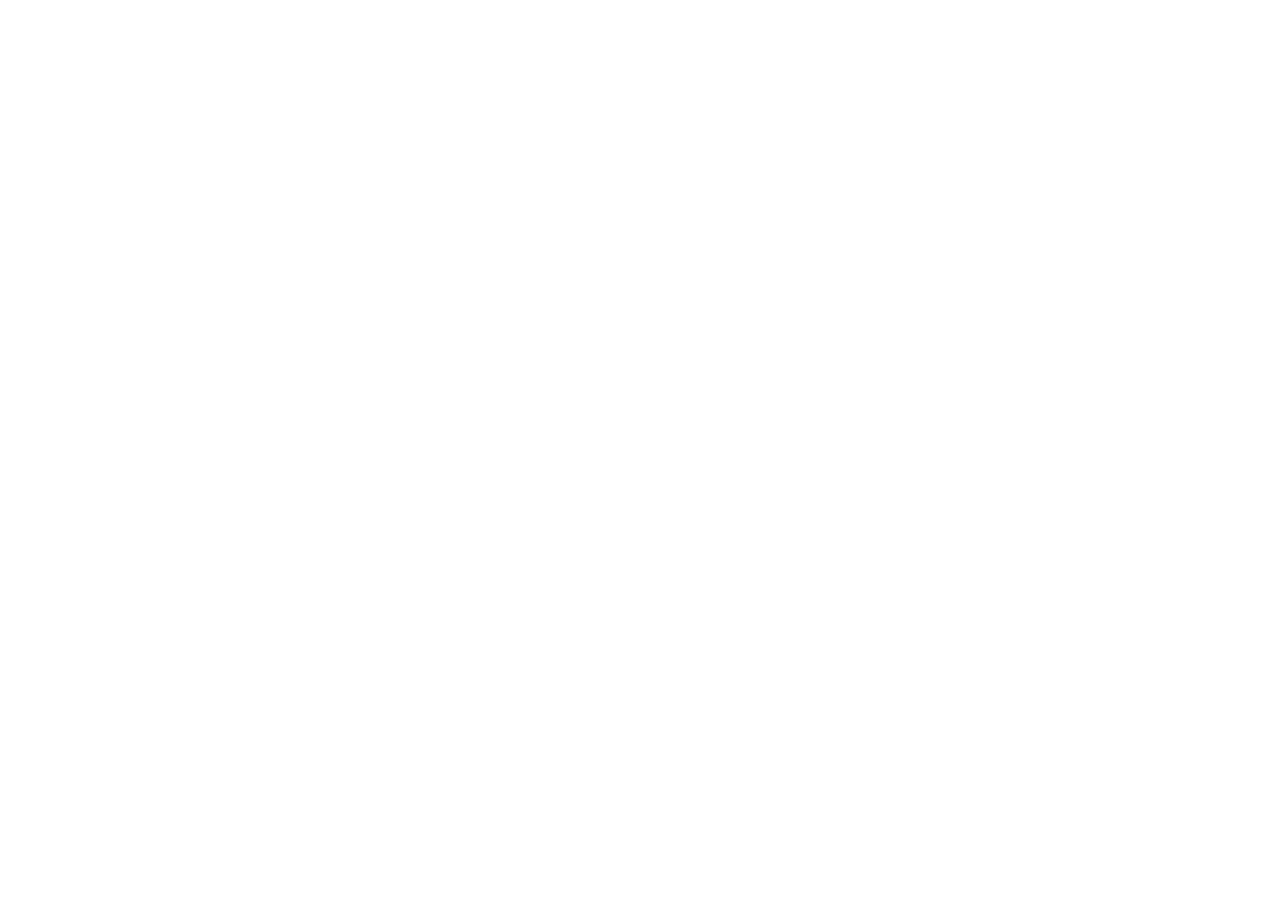
==== index.html @ efd0f7dd "inizializzazione progetto" ====
<!DOCTYPE html>
<html lang="en">
<head>
    <meta charset="UTF-8">
    <meta http-equiv="X-UA-Compatible" content="IE=edge">
    <meta name="viewport" content="width=device-width, initial-scale=1.0">
    <link rel="stylesheet" href="css/style.css">
    <title>The-Booleaner.com</title>
</head>
<body>
    <!-- intestazione -->
    <Header>

    </Header>
     
    <!-- corpo con testo vario + tabella -->
    <main>

    </main>

    <!-- articoli consigliati -->
    <footer>
        
    </footer>
    
</body>
</html>
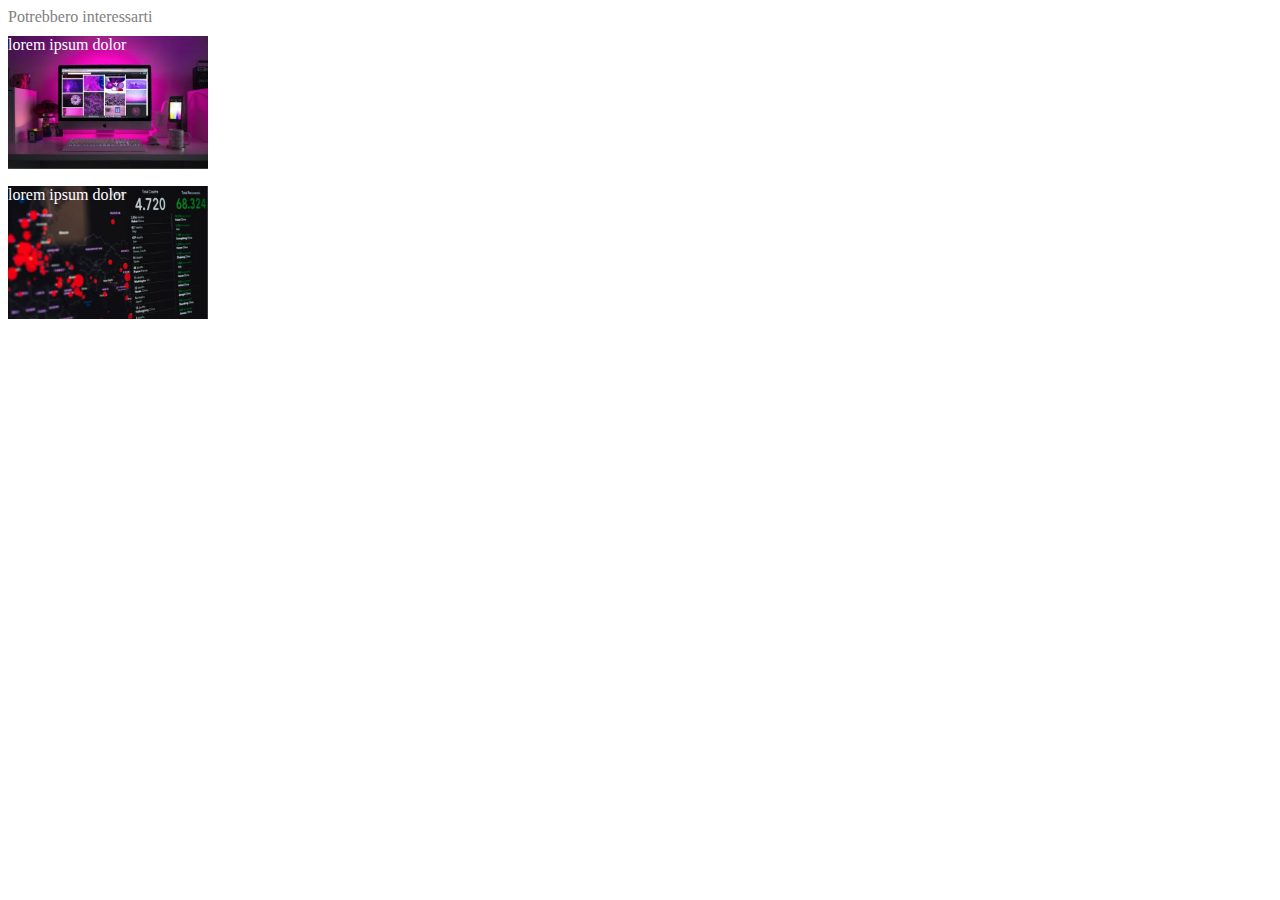
==== commit 3f49e8fb: "footer done" ====
--- a/index.html
+++ b/index.html
@@ -20,7 +20,9 @@
 
     <!-- articoli consigliati -->
     <footer>
-        
+        <div class="comment">Potrebbero interessarti</div>
+        <div class="altro articolo1">lorem ipsum dolor</div>
+        <div class="altro articolo2">lorem ipsum dolor</div>
     </footer>
     
 </body>
--- a/css/style.css
+++ b/css/style.css
@@ -0,0 +1,20 @@
+.comment{
+    color: gray;
+    margin-bottom: 10px;
+}
+
+.articolo1{
+    background-image: url(../img/monitor.jpg);   
+}
+
+.articolo2{
+    background-image: url(../img/graph.jpg);
+}
+
+.altro{
+    width: 200px;
+    height: 150px;
+    background-size: contain;
+    background-repeat: no-repeat; 
+    color: white;    
+}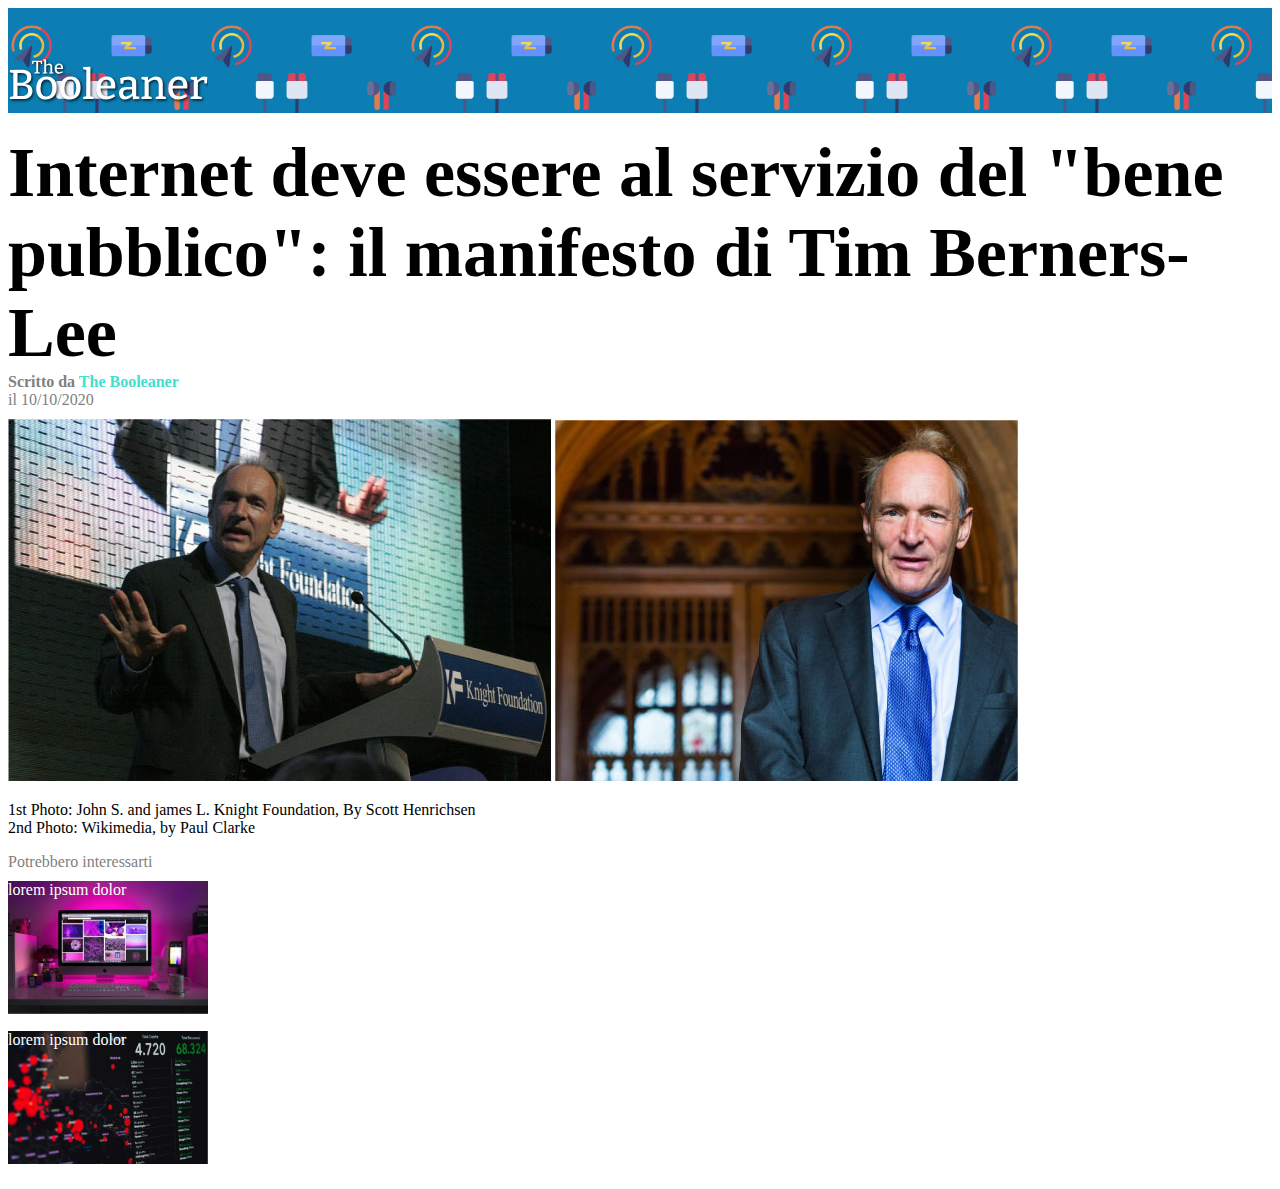
==== commit a7054f12: "Header done" ====
--- a/index.html
+++ b/index.html
@@ -11,6 +11,25 @@
     <!-- intestazione -->
     <Header>
 
+        <!--logo + immagine di sfondo -->
+        <section class="sfondo">
+            <img id="logo" src="img/logo.svg" alt="the booleaner">
+        </section>
+
+        <!-- titolo + foto con didascalia-->
+        <section>
+            <h1 class="titolone">Internet deve essere al servizio del "bene pubblico": il manifesto di Tim Berners-Lee</h1>
+            <p class="comment top"><strong> Scritto da <span id="nome">The Booleaner</span></strong><br>
+                il 10/10/2020
+            </p>
+            <img src="img/tim-1.jpg" alt="immagine di tim">
+            <img src="img/tim-2.jpg" alt="immagine di tim">
+            <p>
+                1st Photo: John S. and james L. Knight Foundation, By Scott Henrichsen <br>
+                2nd Photo: Wikimedia, by Paul Clarke
+            </p>
+        </section>
+        
     </Header>
      
     <!-- corpo con testo vario + tabella -->
--- a/css/style.css
+++ b/css/style.css
@@ -2,7 +2,9 @@
     color: gray;
     margin-bottom: 10px;
 }
-
+.comment.top{
+    margin-top: 0px;
+}
 .articolo1{
     background-image: url(../img/monitor.jpg);   
 }
@@ -17,4 +19,23 @@
     background-size: contain;
     background-repeat: no-repeat; 
     color: white;    
+}
+
+#logo{
+    width: 200px;
+    padding-top: 50px;
+}
+.sfondo{ 
+    background-color: rgb(12, 126, 179);
+    background-image: url(../img/pattern.png);
+    background-size:400px;
+    background-repeat: repeat-x;
+}
+.titolone{
+    font-size: 70px;
+    margin-top: 20px;
+    margin-bottom: 0px;
+}
+#nome{
+    color: turquoise;
 }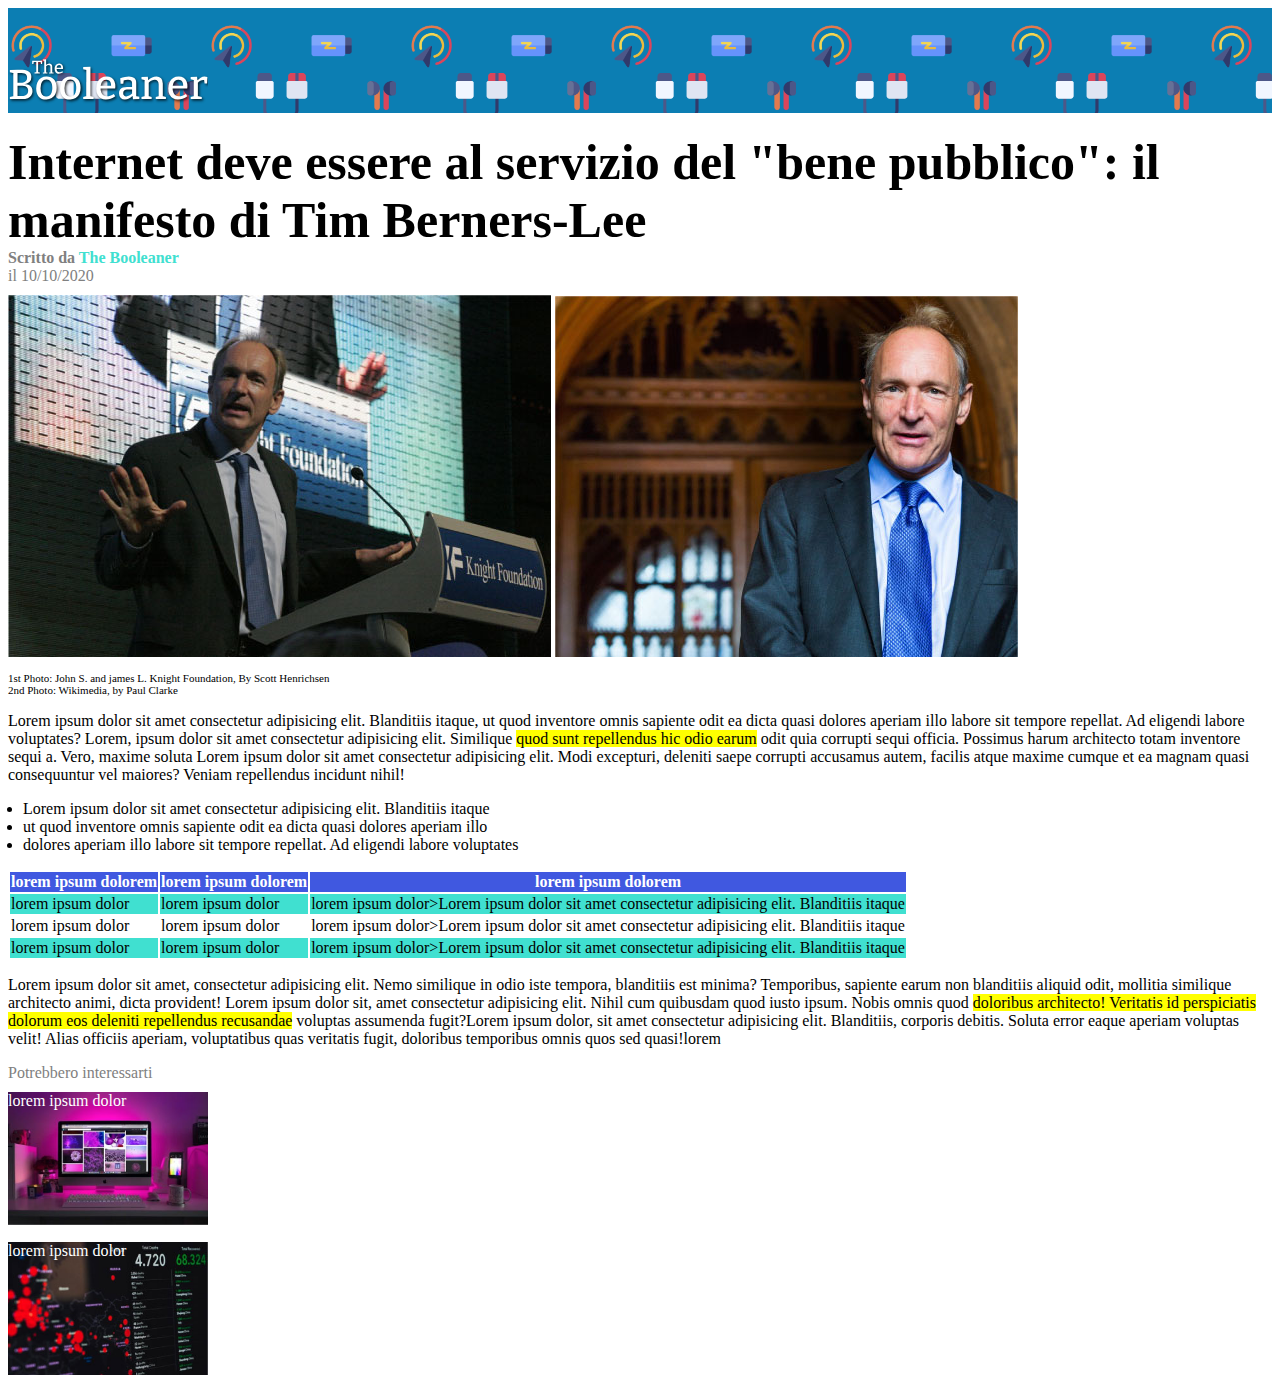
==== commit f8565239: "main done" ====
--- a/index.html
+++ b/index.html
@@ -24,17 +24,47 @@
             </p>
             <img src="img/tim-1.jpg" alt="immagine di tim">
             <img src="img/tim-2.jpg" alt="immagine di tim">
-            <p>
+            <p class="didascalia">
                 1st Photo: John S. and james L. Knight Foundation, By Scott Henrichsen <br>
                 2nd Photo: Wikimedia, by Paul Clarke
             </p>
         </section>
-        
+
     </Header>
      
     <!-- corpo con testo vario + tabella -->
     <main>
+        <p>Lorem ipsum dolor sit amet consectetur adipisicing elit. Blanditiis itaque, ut quod inventore omnis sapiente odit ea dicta quasi dolores aperiam illo labore sit tempore repellat. Ad eligendi labore voluptates? Lorem, ipsum dolor sit amet consectetur adipisicing elit. Similique  <span class="underlines">quod sunt repellendus hic odio earum</span> odit quia corrupti sequi officia. Possimus harum architecto totam inventore sequi a. Vero, maxime soluta Lorem ipsum dolor sit amet consectetur adipisicing elit. Modi excepturi, deleniti saepe corrupti accusamus autem, facilis atque maxime cumque et ea magnam quasi consequuntur vel maiores? Veniam repellendus incidunt nihil!</p>
+        <ul class="elenco">
+            <li>Lorem ipsum dolor sit amet consectetur adipisicing elit. Blanditiis itaque</li>
+            <li>ut quod inventore omnis sapiente odit ea dicta quasi dolores aperiam illo</li>
+            <li>dolores aperiam illo labore sit tempore repellat. Ad eligendi labore voluptates</li>
+        </ul>
+        <table>
+            <thead>
+                <th>lorem ipsum dolorem</th> 
+                <th>lorem ipsum dolorem</th> 
+                <th>lorem ipsum dolorem</th> 
+            </thead>
+            <tr class="azzurro">
+                <td>lorem ipsum dolor</td>
+                <td>lorem ipsum dolor</td>
+                <td>lorem ipsum dolor>Lorem ipsum dolor sit amet consectetur adipisicing elit. Blanditiis itaque</td>
+            </tr>
+            <tr class="bianco">
+                <td>lorem ipsum dolor</td>
+                <td>lorem ipsum dolor</td>
+                <td>lorem ipsum dolor>Lorem ipsum dolor sit amet consectetur adipisicing elit. Blanditiis itaque</td>
+            </tr>
+            <tr class="azzurro">
+                <td>lorem ipsum dolor</td>
+                <td>lorem ipsum dolor</td>
+                <td>lorem ipsum dolor>Lorem ipsum dolor sit amet consectetur adipisicing elit. Blanditiis itaque</td>
+            </tr>
 
+        </table>
+
+        <p>Lorem ipsum dolor sit amet, consectetur adipisicing elit. Nemo similique in odio iste tempora, blanditiis est minima? Temporibus, sapiente earum non blanditiis aliquid odit, mollitia similique architecto animi, dicta provident! Lorem ipsum dolor sit, amet consectetur adipisicing elit. Nihil cum quibusdam quod iusto ipsum. Nobis omnis quod <span class="underlines">doloribus architecto! Veritatis id perspiciatis dolorum eos deleniti repellendus recusandae</span> voluptas assumenda fugit?Lorem ipsum dolor, sit amet consectetur adipisicing elit. Blanditiis, corporis debitis. Soluta error eaque aperiam voluptas velit! Alias officiis aperiam, voluptatibus quas veritatis fugit, doloribus temporibus omnis quos sed quasi!lorem</p>
     </main>
 
     <!-- articoli consigliati -->
--- a/css/style.css
+++ b/css/style.css
@@ -1,3 +1,5 @@
+
+
 .comment{
     color: gray;
     margin-bottom: 10px;
@@ -5,6 +7,23 @@
 .comment.top{
     margin-top: 0px;
 }
+.didascalia{
+    font-size: 11px;
+}
+.underlines{
+    background-color: yellow;
+}
+.elenco{
+    padding-left: 15px;
+}
+thead{
+    color: white;
+    background-color: rgb(64, 88, 224);
+}
+.azzurro{
+    background-color: turquoise;
+}
+
 .articolo1{
     background-image: url(../img/monitor.jpg);   
 }
@@ -32,7 +51,7 @@
     background-repeat: repeat-x;
 }
 .titolone{
-    font-size: 70px;
+    font-size: 50px;
     margin-top: 20px;
     margin-bottom: 0px;
 }
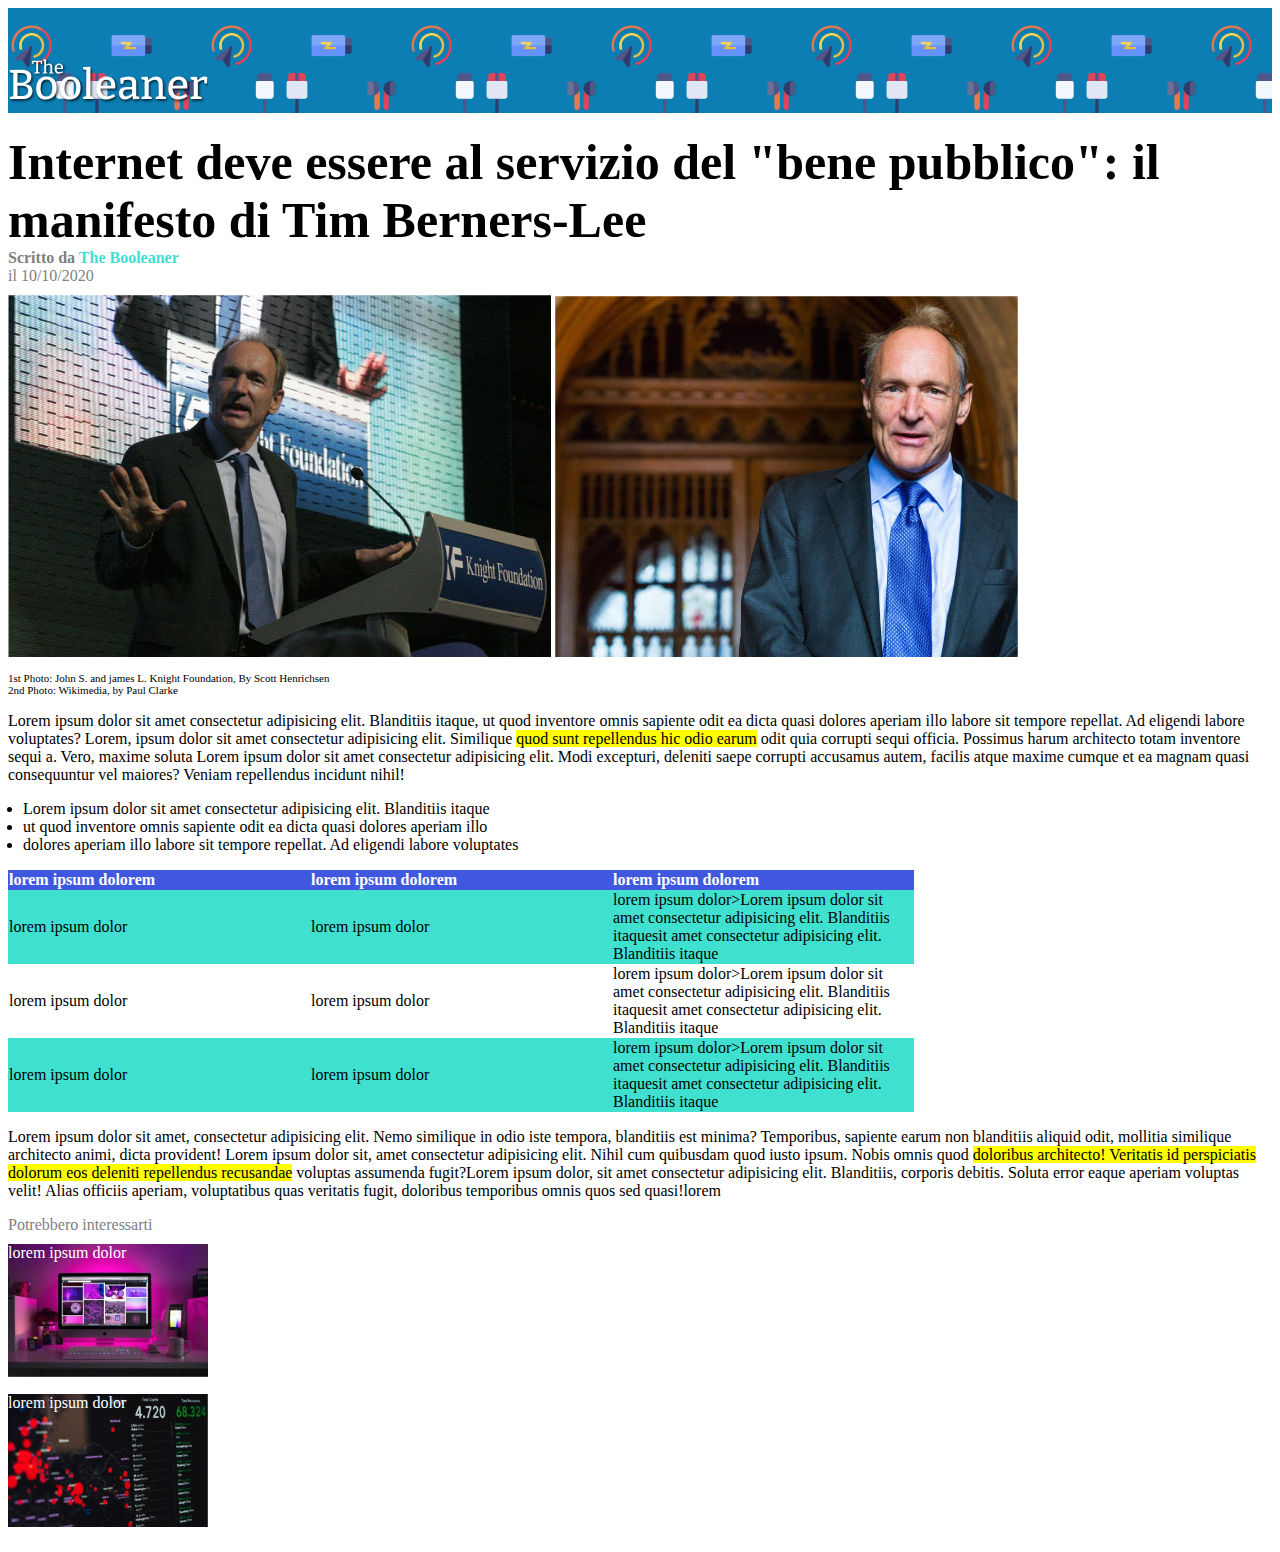
==== commit 2519d0a5: "table fixed" ====
--- a/index.html
+++ b/index.html
@@ -49,17 +49,17 @@
             <tr class="azzurro">
                 <td>lorem ipsum dolor</td>
                 <td>lorem ipsum dolor</td>
-                <td>lorem ipsum dolor>Lorem ipsum dolor sit amet consectetur adipisicing elit. Blanditiis itaque</td>
+                <td>lorem ipsum dolor>Lorem ipsum dolor sit amet consectetur adipisicing elit. Blanditiis itaquesit amet consectetur adipisicing elit. Blanditiis itaque</td>
             </tr>
             <tr class="bianco">
                 <td>lorem ipsum dolor</td>
                 <td>lorem ipsum dolor</td>
-                <td>lorem ipsum dolor>Lorem ipsum dolor sit amet consectetur adipisicing elit. Blanditiis itaque</td>
+                <td>lorem ipsum dolor>Lorem ipsum dolor sit amet consectetur adipisicing elit. Blanditiis itaquesit amet consectetur adipisicing elit. Blanditiis itaque</td>
             </tr>
             <tr class="azzurro">
                 <td>lorem ipsum dolor</td>
                 <td>lorem ipsum dolor</td>
-                <td>lorem ipsum dolor>Lorem ipsum dolor sit amet consectetur adipisicing elit. Blanditiis itaque</td>
+                <td>lorem ipsum dolor>Lorem ipsum dolor sit amet consectetur adipisicing elit. Blanditiis itaquesit amet consectetur adipisicing elit. Blanditiis itaque</td>
             </tr>
 
         </table>
--- a/css/style.css
+++ b/css/style.css
@@ -23,6 +23,14 @@
 .azzurro{
     background-color: turquoise;
 }
+table{
+    text-align: left;
+    border-collapse: collapse;
+}
+th{
+    width: 300px;
+}
+
 
 .articolo1{
     background-image: url(../img/monitor.jpg);   
